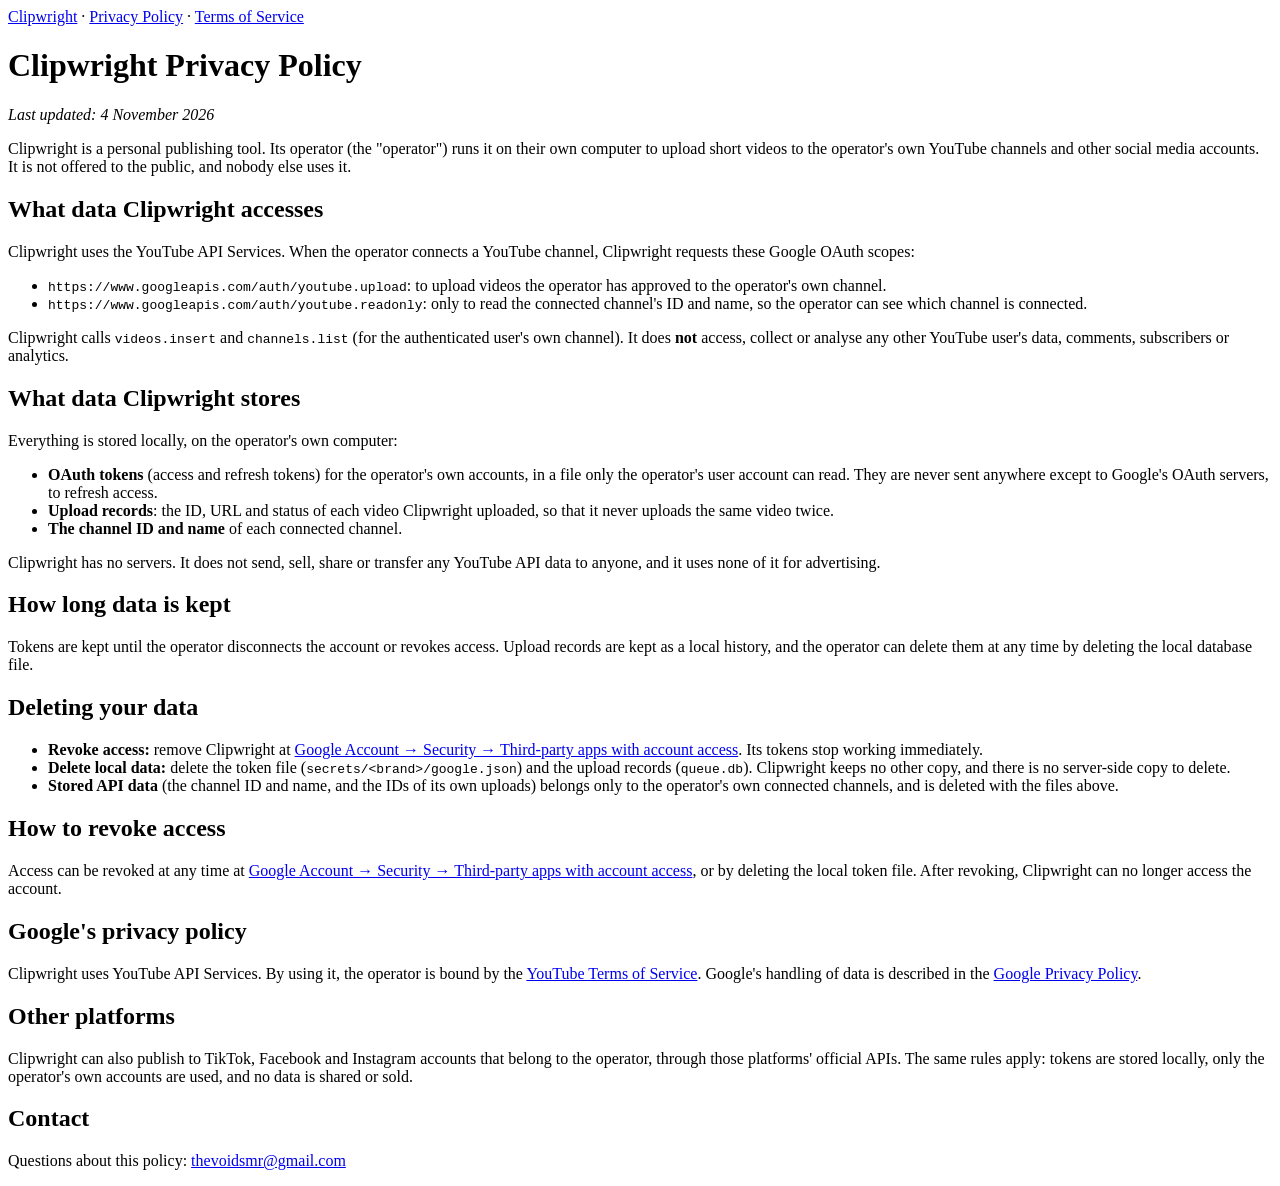
==== privacy/index.html @ edb35cff "Clipwright site: home, privacy policy, terms" ====
<!DOCTYPE html>
<html xmlns="http://www.w3.org/1999/xhtml" lang="" xml:lang="">
<head>
  <meta charset="utf-8" />
  <meta name="generator" content="pandoc" />
  <meta name="viewport" content="width=device-width, initial-scale=1.0, user-scalable=yes" />
  <title>Clipwright Privacy Policy</title>
  <style>
    code{white-space: pre-wrap;}
    span.smallcaps{font-variant: small-caps;}
    div.columns{display: flex; gap: min(4vw, 1.5em);}
    div.column{flex: auto; overflow-x: auto;}
    div.hanging-indent{margin-left: 1.5em; text-indent: -1.5em;}
    /* The extra [class] is a hack that increases specificity enough to
       override a similar rule in reveal.js */
    ul.task-list[class]{list-style: none;}
    ul.task-list li input[type="checkbox"] {
      font-size: inherit;
      width: 0.8em;
      margin: 0 0.8em 0.2em -1.6em;
      vertical-align: middle;
    }
    .display.math{display: block; text-align: center; margin: 0.5rem auto;}
  </style>
  <link rel="stylesheet" href="/clipwright/style.css" />
  <meta name="viewport" content="width=device-width,initial-scale=1">
</head>
<body>
<main><nav><a href="/clipwright/">Clipwright</a> · <a href="/clipwright/privacy/">Privacy Policy</a> · <a href="/clipwright/terms/">Terms of Service</a></nav>
<h1 id="clipwright-privacy-policy">Clipwright Privacy Policy</h1>
<p><em>Last updated: 4 November 2026</em></p>
<p>Clipwright is a personal publishing tool. Its operator (the
"operator") runs it on their own computer to upload short videos to the
operator's own YouTube channels and other social media accounts. It is
not offered to the public, and nobody else uses it.</p>
<h2 id="what-data-clipwright-accesses">What data Clipwright
accesses</h2>
<p>Clipwright uses the YouTube API Services. When the operator connects
a YouTube channel, Clipwright requests these Google OAuth scopes:</p>
<ul>
<li><code>https://www.googleapis.com/auth/youtube.upload</code>: to
upload videos the operator has approved to the operator's own
channel.</li>
<li><code>https://www.googleapis.com/auth/youtube.readonly</code>: only
to read the connected channel's ID and name, so the operator can see
which channel is connected.</li>
</ul>
<p>Clipwright calls <code>videos.insert</code> and
<code>channels.list</code> (for the authenticated user's own channel).
It does <strong>not</strong> access, collect or analyse any other
YouTube user's data, comments, subscribers or analytics.</p>
<h2 id="what-data-clipwright-stores">What data Clipwright stores</h2>
<p>Everything is stored locally, on the operator's own computer:</p>
<ul>
<li><strong>OAuth tokens</strong> (access and refresh tokens) for the
operator's own accounts, in a file only the operator's user account can
read. They are never sent anywhere except to Google's OAuth servers, to
refresh access.</li>
<li><strong>Upload records</strong>: the ID, URL and status of each
video Clipwright uploaded, so that it never uploads the same video
twice.</li>
<li><strong>The channel ID and name</strong> of each connected
channel.</li>
</ul>
<p>Clipwright has no servers. It does not send, sell, share or transfer
any YouTube API data to anyone, and it uses none of it for
advertising.</p>
<h2 id="how-long-data-is-kept">How long data is kept</h2>
<p>Tokens are kept until the operator disconnects the account or revokes
access. Upload records are kept as a local history, and the operator can
delete them at any time by deleting the local database file.</p>
<h2 id="deleting-your-data">Deleting your data</h2>
<ul>
<li><strong>Revoke access:</strong> remove Clipwright at <a
href="https://myaccount.google.com/connections">Google Account →
Security → Third-party apps with account access</a>. Its tokens stop
working immediately.</li>
<li><strong>Delete local data:</strong> delete the token file
(<code>secrets/&lt;brand&gt;/google.json</code>) and the upload records
(<code>queue.db</code>). Clipwright keeps no other copy, and there is no
server-side copy to delete.</li>
<li><strong>Stored API data</strong> (the channel ID and name, and the
IDs of its own uploads) belongs only to the operator's own connected
channels, and is deleted with the files above.</li>
</ul>
<h2 id="how-to-revoke-access">How to revoke access</h2>
<p>Access can be revoked at any time at <a
href="https://myaccount.google.com/connections">Google Account →
Security → Third-party apps with account access</a>, or by deleting the
local token file. After revoking, Clipwright can no longer access the
account.</p>
<h2 id="googles-privacy-policy">Google's privacy policy</h2>
<p>Clipwright uses YouTube API Services. By using it, the operator is
bound by the <a href="https://www.youtube.com/t/terms">YouTube Terms of
Service</a>. Google's handling of data is described in the <a
href="https://policies.google.com/privacy">Google Privacy
Policy</a>.</p>
<h2 id="other-platforms">Other platforms</h2>
<p>Clipwright can also publish to TikTok, Facebook and Instagram
accounts that belong to the operator, through those platforms' official
APIs. The same rules apply: tokens are stored locally, only the
operator's own accounts are used, and no data is shared or sold.</p>
<h2 id="contact">Contact</h2>
<p>Questions about this policy: <a
href="mailto:thevoidsmr@gmail.com">thevoidsmr@gmail.com</a></p>
</main>
</body>
</html>
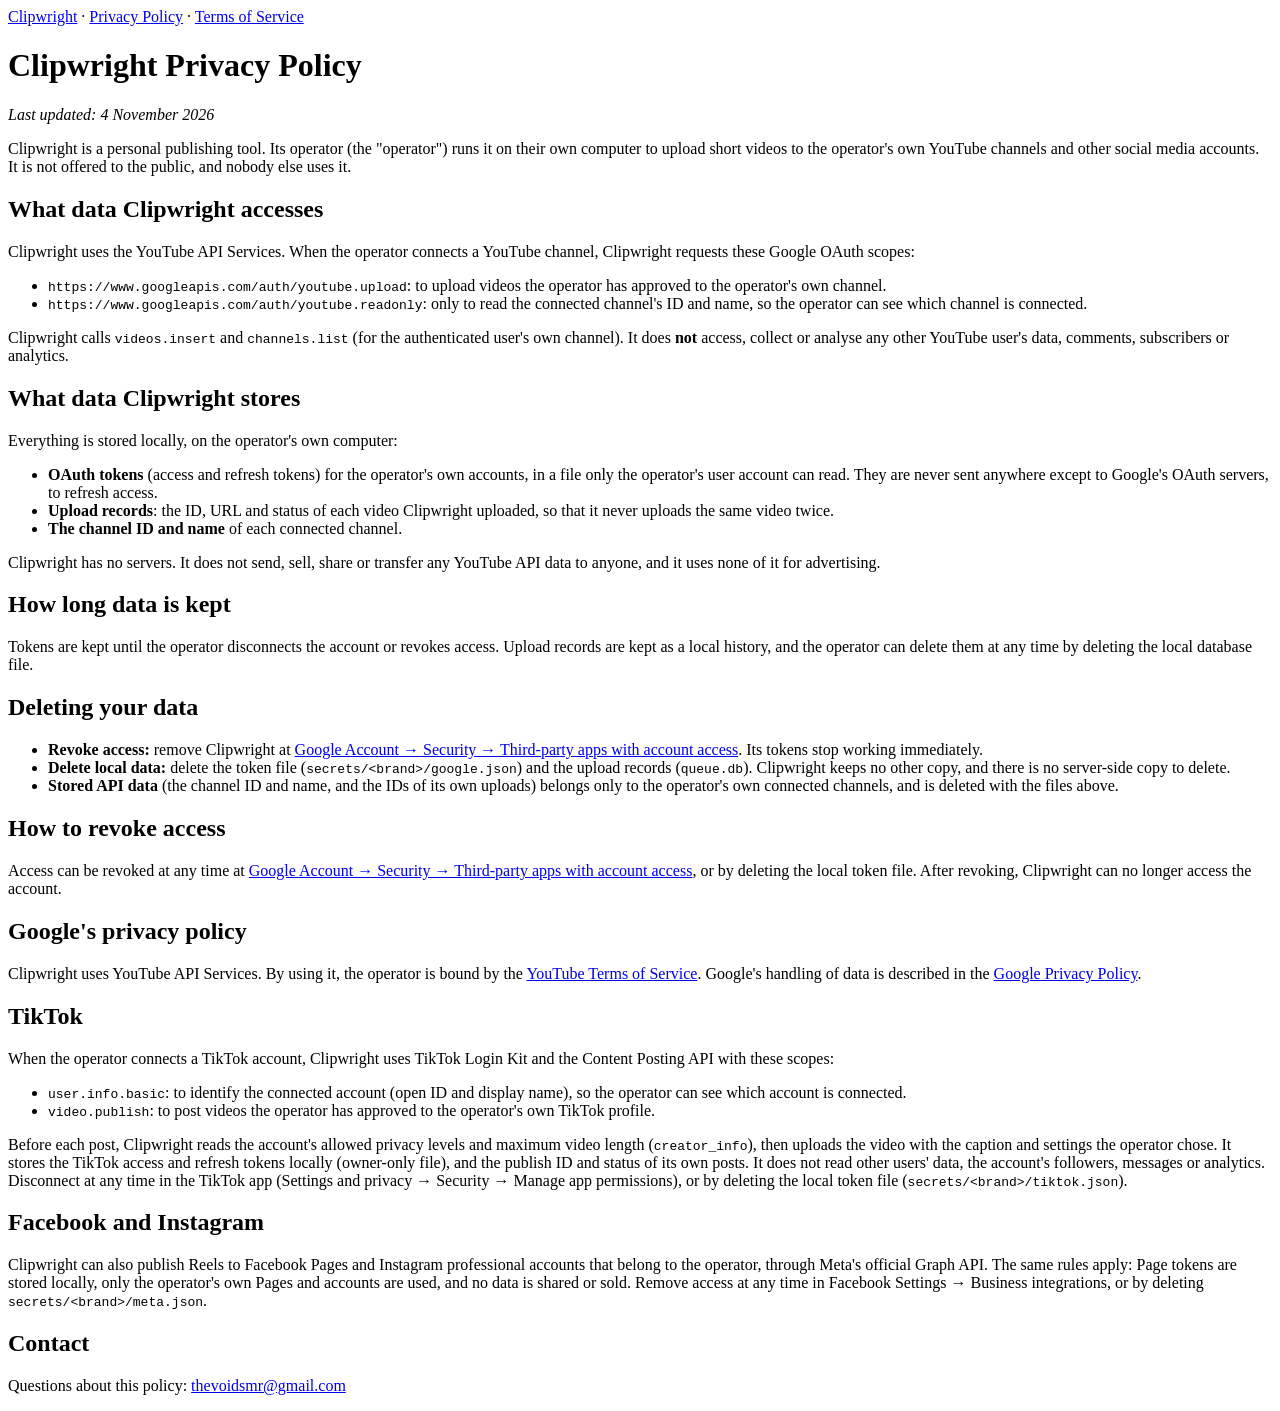
==== commit ee953f40: "Add TikTok site verification file; privacy policy covers TikTok and Meta" ====
--- a/privacy/index.html
+++ b/privacy/index.html
@@ -95,11 +95,33 @@
 Service</a>. Google's handling of data is described in the <a
 href="https://policies.google.com/privacy">Google Privacy
 Policy</a>.</p>
-<h2 id="other-platforms">Other platforms</h2>
-<p>Clipwright can also publish to TikTok, Facebook and Instagram
-accounts that belong to the operator, through those platforms' official
-APIs. The same rules apply: tokens are stored locally, only the
-operator's own accounts are used, and no data is shared or sold.</p>
+<h2 id="tiktok">TikTok</h2>
+<p>When the operator connects a TikTok account, Clipwright uses TikTok
+Login Kit and the Content Posting API with these scopes:</p>
+<ul>
+<li><code>user.info.basic</code>: to identify the connected account
+(open ID and display name), so the operator can see which account is
+connected.</li>
+<li><code>video.publish</code>: to post videos the operator has approved
+to the operator's own TikTok profile.</li>
+</ul>
+<p>Before each post, Clipwright reads the account's allowed privacy
+levels and maximum video length (<code>creator_info</code>), then
+uploads the video with the caption and settings the operator chose. It
+stores the TikTok access and refresh tokens locally (owner-only file),
+and the publish ID and status of its own posts. It does not read other
+users' data, the account's followers, messages or analytics. Disconnect
+at any time in the TikTok app (Settings and privacy → Security → Manage
+app permissions), or by deleting the local token file
+(<code>secrets/&lt;brand&gt;/tiktok.json</code>).</p>
+<h2 id="facebook-and-instagram">Facebook and Instagram</h2>
+<p>Clipwright can also publish Reels to Facebook Pages and Instagram
+professional accounts that belong to the operator, through Meta's
+official Graph API. The same rules apply: Page tokens are stored
+locally, only the operator's own Pages and accounts are used, and no
+data is shared or sold. Remove access at any time in Facebook Settings →
+Business integrations, or by deleting
+<code>secrets/&lt;brand&gt;/meta.json</code>.</p>
 <h2 id="contact">Contact</h2>
 <p>Questions about this policy: <a
 href="mailto:thevoidsmr@gmail.com">thevoidsmr@gmail.com</a></p>
